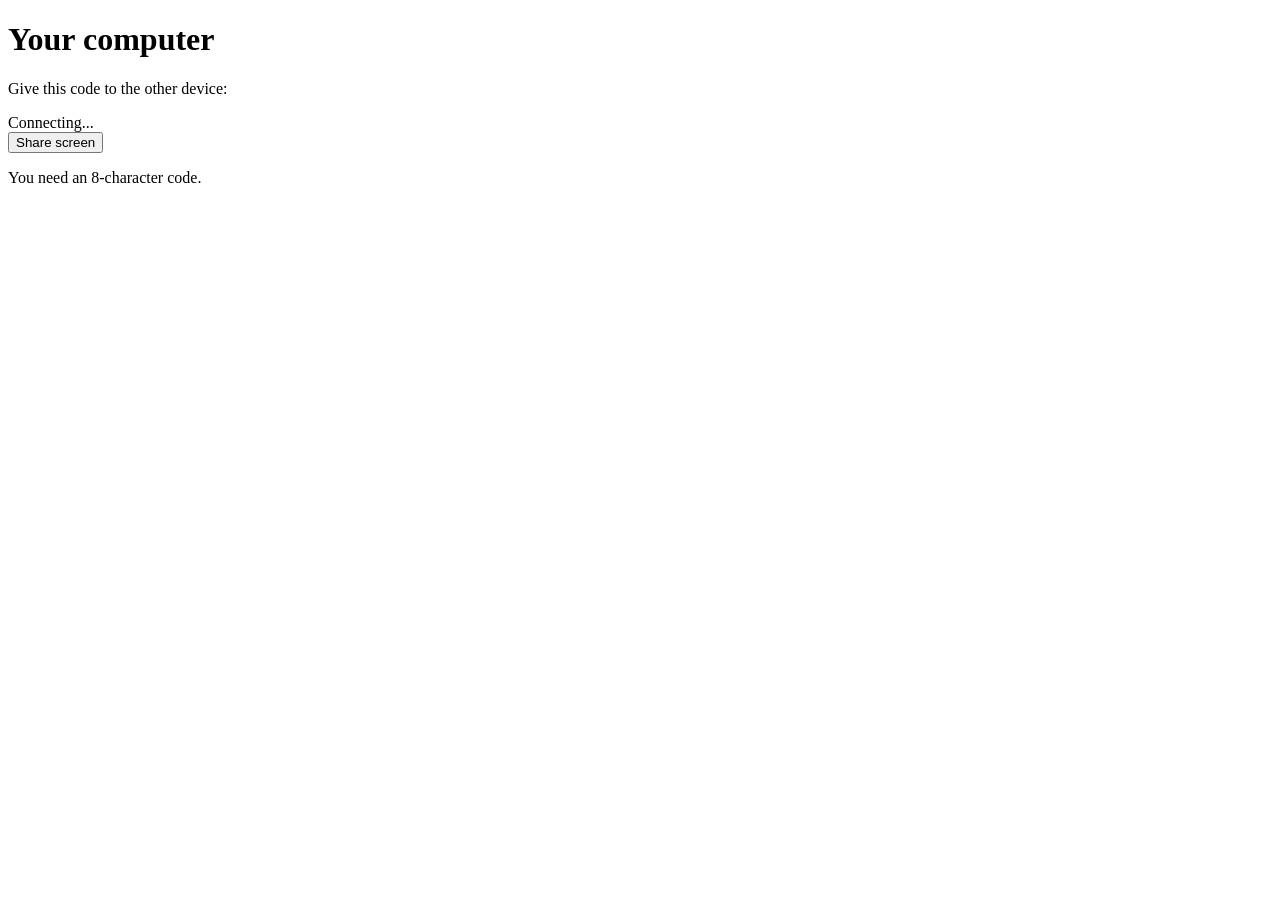
==== host.html @ 7aa91723 "Create host.html" ====
<!DOCTYPE html>
<html>
<head>
    <meta charset="UTF-8">
    <meta name="viewport" content="width=device-width, initial-scale=1.0">

    <title>Relay Host</title>

    <link rel="stylesheet" href="style.css">
</head>

<body>

<div class="card">

    <h1>Your computer</h1>

    <p>Give this code to the other device:</p>

    <div id="code" class="code">
        Connecting...
    </div>

    <button id="shareButton">
        Share screen
    </button>

    <p id="status">
        Connecting to relay...
    </p>

    <video
        id="preview"
        autoplay
        muted
        playsinline
    ></video>

</div>

<script>

const RELAY =
    "wss://my-relay.ayan6-4.workers.dev";

const code =
    prompt("Enter an 8-character code for this computer:");

if (!code || code.length !== 8) {

    document.getElementById("status").textContent =
        "You need an 8-character code.";

    throw new Error("Invalid code.");
}

document.getElementById("code").textContent = code;

let ws;

let pc = null;

let stream = null;

const iceServers = [
    {
        urls: [
            "stun:stun.cloudflare.com:3478",
            "stun:stun.l.google.com:19302",
            "stun:stun1.l.google.com:19302"
        ]
    }
];

function connectRelay() {

    ws = new WebSocket(
        RELAY + "?code=" +
        encodeURIComponent(code)
    );

    ws.onopen = () => {

        document.getElementById("status").textContent =
            "Connected to relay.";

        ws.send(JSON.stringify({
            type: "host-register",
            hostId: crypto.randomUUID()
        }));
    };

    ws.onmessage = async event => {

        const message =
            JSON.parse(event.data);

        if (message.type === "client-online") {

            document.getElementById("status").textContent =
                "Client connected. Waiting for screen...";
        }

        if (message.type === "signal") {

            await handleSignal(message.data);
        }

        if (message.type === "host-offline") {

            document.getElementById("status").textContent =
                "Relay disconnected.";
        }
    };

    ws.onerror = () => {

        document.getElementById("status").textContent =
            "Relay connection failed.";
    };
}

function sendSignal(data) {

    ws.send(JSON.stringify({
        type: "signal",
        data
    }));
}

async function createPeer() {

    pc = new RTCPeerConnection({
        iceServers
    });

    pc.onicecandidate = event => {

        if (event.candidate) {
            sendSignal({
                type: "candidate",
                candidate: event.candidate
            });
        }
    };

    pc.onconnectionstatechange = () => {

        document.getElementById("status").textContent =
            "WebRTC: " + pc.connectionState;
    };

    if (stream) {

        for (const track of stream.getTracks()) {

            pc.addTrack(track, stream);
        }
    }

    const offer =
        await pc.createOffer();

    await pc.setLocalDescription(offer);

    sendSignal({
        type: "offer",
        sdp: pc.localDescription
    });
}

async function handleSignal(data) {

    if (!pc) {
        await createPeer();
    }

    if (data.type === "answer") {

        await pc.setRemoteDescription(
            new RTCSessionDescription(data.sdp)
        );

        return;
    }

    if (data.type === "candidate") {

        try {

            await pc.addIceCandidate(
                new RTCIceCandidate(data.candidate)
            );

        } catch (error) {

            console.error(error);
        }
    }
}

document.getElementById("shareButton").onclick =
    async () => {

        try {

            stream =
                await navigator.mediaDevices.getDisplayMedia({
                    video: {
                        frameRate: {
                            ideal: 60,
                            max: 60
                        }
                    },
                    audio: true
                });

            document.getElementById("preview").srcObject =
                stream;

            document.getElementById("status").textContent =
                "Screen captured.";

            if (pc) {

                for (const track of stream.getTracks()) {

                    pc.addTrack(track, stream);
                }

                const offer =
                    await pc.createOffer();

                await pc.setLocalDescription(offer);

                sendSignal({
                    type: "offer",
                    sdp: pc.localDescription
                });
            }

        } catch (error) {

            document.getElementById("status").textContent =
                "Screen sharing was cancelled.";
        }
    };

connectRelay();

</script>

</body>
</html>
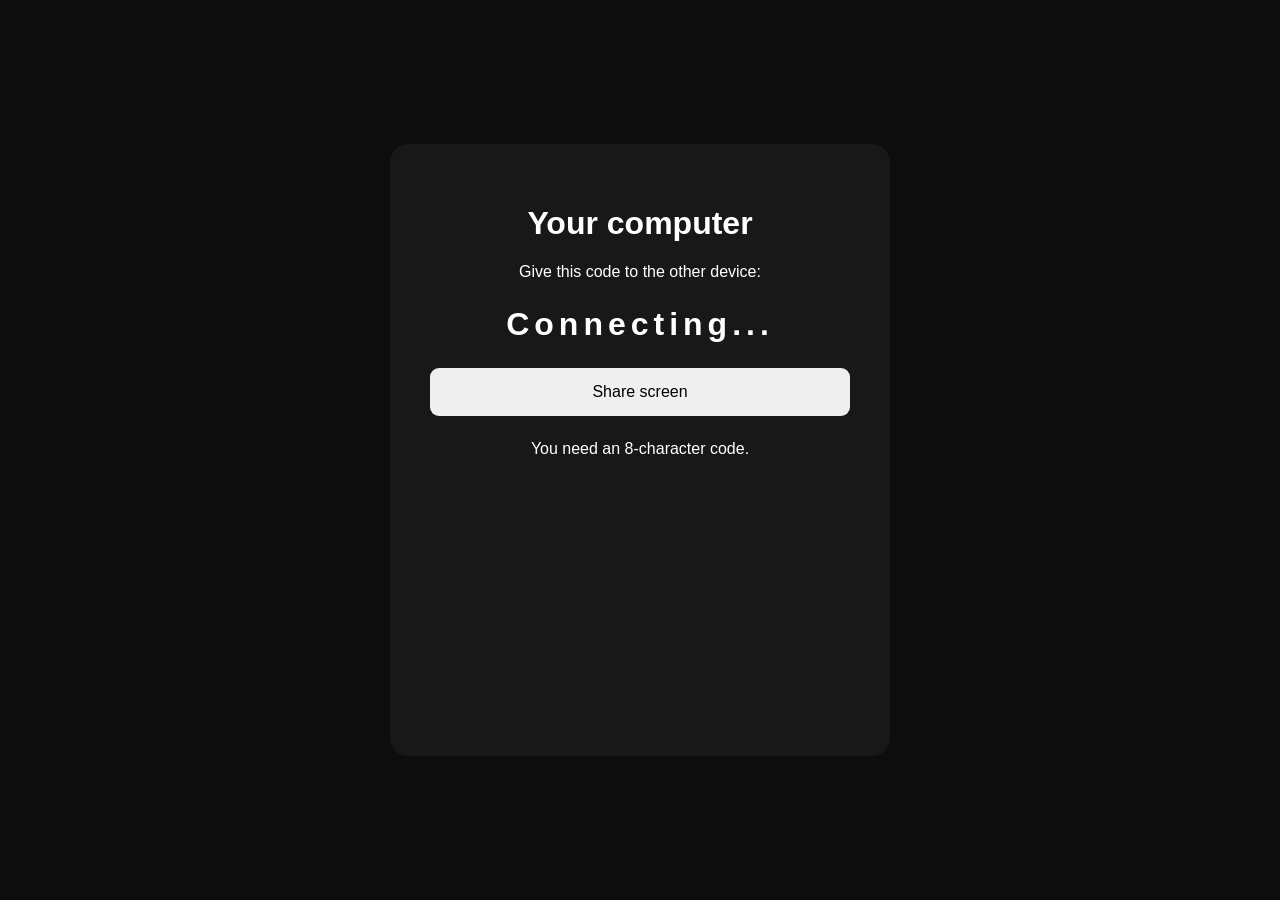
==== commit 827727de: "Update host.html" ====
--- a/host.html
+++ b/host.html
@@ -41,7 +41,7 @@
 <script>
 
 const RELAY =
-    "wss://my-relay.ayan6-4.workers.dev";
+    "wss://new-relay.ayan6-4.workers.dev";
 
 const code =
     prompt("Enter an 8-character code for this computer:");
--- a/style.css
+++ b/style.css
@@ -0,0 +1,105 @@
+* {
+    box-sizing: border-box;
+}
+
+body {
+    margin: 0;
+
+    min-height: 100vh;
+
+    background: #0d0d0d;
+
+    color: white;
+
+    font-family:
+        Arial,
+        sans-serif;
+
+    display: flex;
+
+    justify-content: center;
+
+    align-items: center;
+}
+
+.card {
+    width: min(90%, 500px);
+
+    padding: 40px;
+
+    background: #181818;
+
+    border-radius: 18px;
+
+    text-align: center;
+}
+
+button {
+    display: block;
+
+    width: 100%;
+
+    margin-top: 15px;
+
+    padding: 15px;
+
+    border: 0;
+
+    border-radius: 9px;
+
+    font-size: 16px;
+
+    cursor: pointer;
+}
+
+.code {
+    margin: 25px 0;
+
+    font-size: 32px;
+
+    font-weight: bold;
+
+    letter-spacing: 5px;
+
+    overflow-wrap: anywhere;
+}
+
+#preview {
+    width: 100%;
+
+    margin-top: 20px;
+
+    border-radius: 10px;
+}
+
+.viewer {
+    width: 100vw;
+
+    height: 100vh;
+
+    background: #000;
+
+    display: flex;
+
+    flex-direction: column;
+
+    justify-content: center;
+
+    align-items: center;
+}
+
+#remote {
+    width: 100%;
+
+    height: calc(100vh - 40px);
+
+    object-fit: contain;
+
+    background: #000;
+}
+
+#status {
+    padding: 8px;
+
+    color: white;
+}
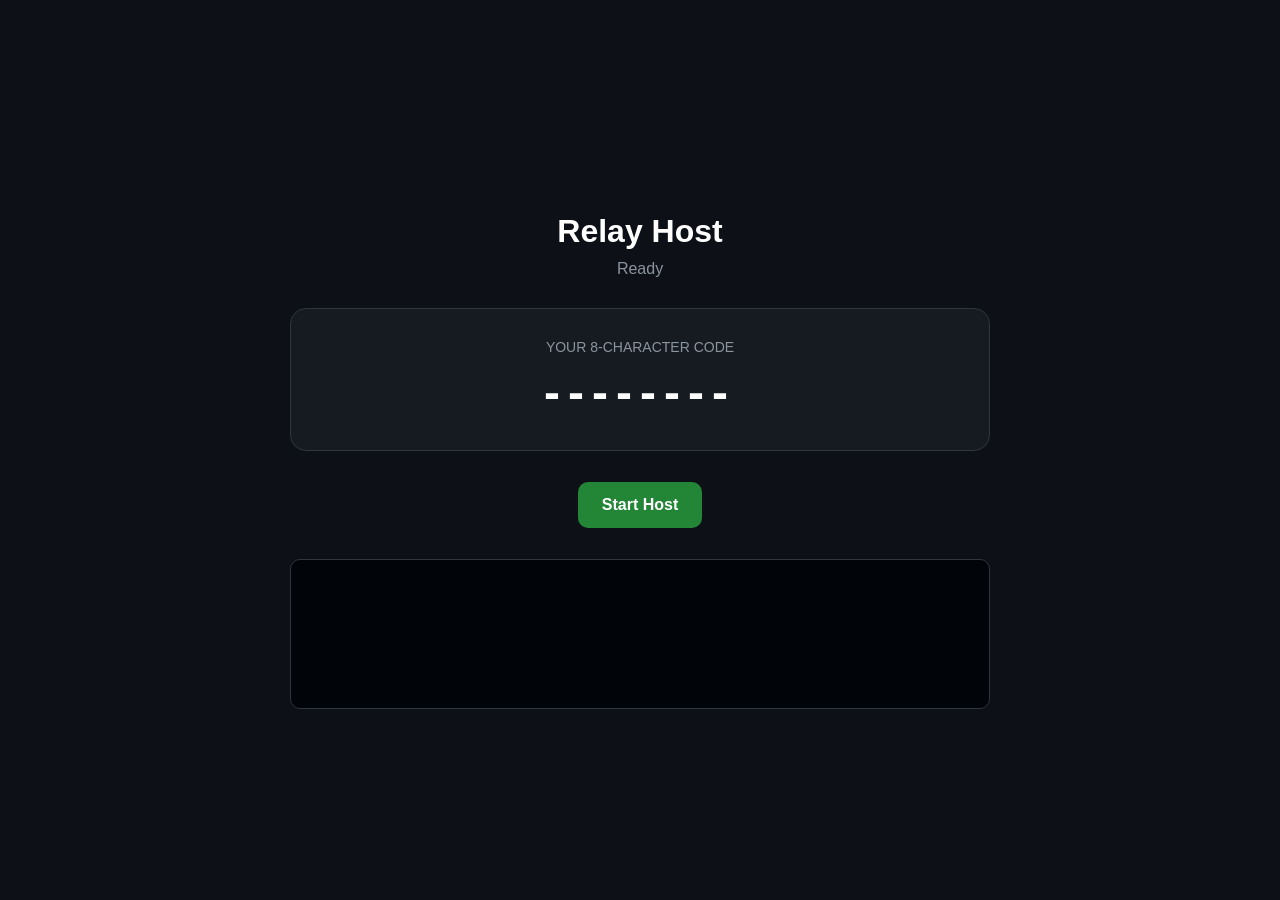
==== commit fafd8f2d: "Update host.html" ====
--- a/host.html
+++ b/host.html
@@ -1,252 +1,1028 @@
 <!DOCTYPE html>
-<html>
+<html lang="en">
 <head>
     <meta charset="UTF-8">
     <meta name="viewport" content="width=device-width, initial-scale=1.0">
 
     <title>Relay Host</title>
 
-    <link rel="stylesheet" href="style.css">
+    <style>
+        * {
+            box-sizing: border-box;
+        }
+
+        body {
+            margin: 0;
+            min-height: 100vh;
+            background: #0d1117;
+            color: white;
+            font-family: Arial, sans-serif;
+
+            display: flex;
+            align-items: center;
+            justify-content: center;
+        }
+
+        .container {
+            width: min(700px, 92vw);
+            text-align: center;
+        }
+
+        h1 {
+            font-size: 32px;
+            margin-bottom: 10px;
+        }
+
+        .status {
+            color: #8b949e;
+            margin-bottom: 30px;
+        }
+
+        .code-box {
+            background: #161b22;
+            border: 1px solid #30363d;
+            border-radius: 16px;
+            padding: 30px;
+            margin-bottom: 25px;
+        }
+
+        .label {
+            color: #8b949e;
+            font-size: 14px;
+            margin-bottom: 10px;
+        }
+
+        .code {
+            font-size: 48px;
+            font-weight: bold;
+            letter-spacing: 8px;
+            word-break: break-all;
+        }
+
+        button {
+            border: 0;
+            border-radius: 10px;
+            padding: 14px 24px;
+            font-size: 16px;
+            font-weight: bold;
+            cursor: pointer;
+            margin: 6px;
+        }
+
+        #startButton {
+            background: #238636;
+            color: white;
+        }
+
+        #startButton:hover {
+            background: #2ea043;
+        }
+
+        #stopButton {
+            background: #da3633;
+            color: white;
+            display: none;
+        }
+
+        .log {
+            margin-top: 25px;
+            padding: 15px;
+            background: #010409;
+            border: 1px solid #30363d;
+            border-radius: 10px;
+            text-align: left;
+            height: 150px;
+            overflow-y: auto;
+            font-family: monospace;
+            font-size: 13px;
+            color: #8b949e;
+        }
+
+        .connected {
+            color: #3fb950;
+        }
+
+        .warning {
+            color: #d29922;
+        }
+
+        video {
+            width: 100%;
+            max-height: 300px;
+            margin-top: 20px;
+            border-radius: 10px;
+            display: none;
+            background: black;
+        }
+    </style>
 </head>
 
 <body>
 
-<div class="card">
-
-    <h1>Your computer</h1>
-
-    <p>Give this code to the other device:</p>
-
-    <div id="code" class="code">
-        Connecting...
+<div class="container">
+
+    <h1>Relay Host</h1>
+
+    <div id="status" class="status">
+        Ready
     </div>
 
-    <button id="shareButton">
-        Share screen
+    <div class="code-box">
+
+        <div class="label">
+            YOUR 8-CHARACTER CODE
+        </div>
+
+        <div id="code" class="code">
+            --------
+        </div>
+
+    </div>
+
+    <button id="startButton">
+        Start Host
     </button>
 
-    <p id="status">
-        Connecting to relay...
-    </p>
-
-    <video
-        id="preview"
-        autoplay
-        muted
-        playsinline
-    ></video>
+    <button id="stopButton">
+        Stop Host
+    </button>
+
+    <video id="preview" autoplay muted playsinline></video>
+
+    <div id="log" class="log"></div>
 
 </div>
 
+
 <script>
 
-const RELAY =
-    "wss://new-relay.ayan6-4.workers.dev";
-
-const code =
-    prompt("Enter an 8-character code for this computer:");
-
-if (!code || code.length !== 8) {
-
-    document.getElementById("status").textContent =
-        "You need an 8-character code.";
-
-    throw new Error("Invalid code.");
-}
-
-document.getElementById("code").textContent = code;
-
-let ws;
-
-let pc = null;
-
-let stream = null;
-
-const iceServers = [
-    {
-        urls: [
-            "stun:stun.cloudflare.com:3478",
-            "stun:stun.l.google.com:19302",
-            "stun:stun1.l.google.com:19302"
-        ]
+    // =========================================================
+    // SETTINGS
+    // =========================================================
+
+    const RELAY_URL =
+        "wss://my-relay.ayan6-4.workers.dev";
+
+
+    // =========================================================
+    // VARIABLES
+    // =========================================================
+
+    let websocket = null;
+
+    let peer = null;
+
+    let screenStream = null;
+
+    let code = null;
+
+    let running = false;
+
+
+    // =========================================================
+    // ELEMENTS
+    // =========================================================
+
+    const codeElement =
+        document.getElementById("code");
+
+    const statusElement =
+        document.getElementById("status");
+
+    const startButton =
+        document.getElementById("startButton");
+
+    const stopButton =
+        document.getElementById("stopButton");
+
+    const preview =
+        document.getElementById("preview");
+
+    const logElement =
+        document.getElementById("log");
+
+
+    // =========================================================
+    // LOG
+    // =========================================================
+
+    function log(message) {
+
+        const line =
+            document.createElement("div");
+
+        line.textContent =
+            "[" + new Date().toLocaleTimeString() + "] "
+            + message;
+
+        logElement.appendChild(line);
+
+        logElement.scrollTop =
+            logElement.scrollHeight;
     }
-];
-
-function connectRelay() {
-
-    ws = new WebSocket(
-        RELAY + "?code=" +
-        encodeURIComponent(code)
+
+
+    // =========================================================
+    // STATUS
+    // =========================================================
+
+    function setStatus(message, connected = false) {
+
+        statusElement.textContent =
+            message;
+
+        statusElement.className =
+            connected
+                ? "status connected"
+                : "status";
+    }
+
+
+    // =========================================================
+    // GENERATE 8 CHARACTER CODE
+    // =========================================================
+
+    function generateCode() {
+
+        const characters =
+            "ABCDEFGHIJKLMNOPQRSTUVWXYZabcdefghijklmnopqrstuvwxyz0123456789";
+
+        let result = "";
+
+        for (let i = 0; i < 8; i++) {
+
+            result +=
+                characters[
+                    Math.floor(
+                        Math.random() *
+                        characters.length
+                    )
+                ];
+        }
+
+        return result;
+    }
+
+
+    // =========================================================
+    // WEBRTC SETTINGS
+    // =========================================================
+
+    const ICE_SERVERS = [
+
+        {
+            urls: [
+                "stun:stun.cloudflare.com:3478",
+                "stun:stun.l.google.com:19302",
+                "stun:stun1.l.google.com:19302"
+            ]
+        }
+
+    ];
+
+
+    // =========================================================
+    // START HOST
+    // =========================================================
+
+    startButton.addEventListener(
+        "click",
+        startHost
     );
 
-    ws.onopen = () => {
-
-        document.getElementById("status").textContent =
-            "Connected to relay.";
-
-        ws.send(JSON.stringify({
-            type: "host-register",
-            hostId: crypto.randomUUID()
-        }));
-    };
-
-    ws.onmessage = async event => {
-
-        const message =
-            JSON.parse(event.data);
-
-        if (message.type === "client-online") {
-
-            document.getElementById("status").textContent =
-                "Client connected. Waiting for screen...";
-        }
-
-        if (message.type === "signal") {
-
-            await handleSignal(message.data);
-        }
-
-        if (message.type === "host-offline") {
-
-            document.getElementById("status").textContent =
-                "Relay disconnected.";
-        }
-    };
-
-    ws.onerror = () => {
-
-        document.getElementById("status").textContent =
-            "Relay connection failed.";
-    };
-}
-
-function sendSignal(data) {
-
-    ws.send(JSON.stringify({
-        type: "signal",
-        data
-    }));
-}
-
-async function createPeer() {
-
-    pc = new RTCPeerConnection({
-        iceServers
-    });
-
-    pc.onicecandidate = event => {
-
-        if (event.candidate) {
-            sendSignal({
-                type: "candidate",
-                candidate: event.candidate
-            });
-        }
-    };
-
-    pc.onconnectionstatechange = () => {
-
-        document.getElementById("status").textContent =
-            "WebRTC: " + pc.connectionState;
-    };
-
-    if (stream) {
-
-        for (const track of stream.getTracks()) {
-
-            pc.addTrack(track, stream);
-        }
-    }
-
-    const offer =
-        await pc.createOffer();
-
-    await pc.setLocalDescription(offer);
-
-    sendSignal({
-        type: "offer",
-        sdp: pc.localDescription
-    });
-}
-
-async function handleSignal(data) {
-
-    if (!pc) {
-        await createPeer();
-    }
-
-    if (data.type === "answer") {
-
-        await pc.setRemoteDescription(
-            new RTCSessionDescription(data.sdp)
-        );
-
-        return;
-    }
-
-    if (data.type === "candidate") {
+
+    async function startHost() {
+
+        if (running) {
+            return;
+        }
+
+        running = true;
+
+        startButton.style.display =
+            "none";
+
+        stopButton.style.display =
+            "inline-block";
+
+        code =
+            generateCode();
+
+        codeElement.textContent =
+            code;
+
+        setStatus(
+            "Starting..."
+        );
+
+        log(
+            "Starting relay host."
+        );
 
         try {
 
-            await pc.addIceCandidate(
-                new RTCIceCandidate(data.candidate)
-            );
-
-        } catch (error) {
-
-            console.error(error);
-        }
-    }
-}
-
-document.getElementById("shareButton").onclick =
-    async () => {
-
-        try {
-
-            stream =
+            // -------------------------------------------------
+            // SCREEN CAPTURE
+            // -------------------------------------------------
+
+            log(
+                "Requesting screen sharing permission..."
+            );
+
+            screenStream =
                 await navigator.mediaDevices.getDisplayMedia({
+
                     video: {
                         frameRate: {
                             ideal: 60,
                             max: 60
                         }
                     },
-                    audio: true
+
+                    audio: false
+
                 });
 
-            document.getElementById("preview").srcObject =
-                stream;
-
-            document.getElementById("status").textContent =
-                "Screen captured.";
-
-            if (pc) {
-
-                for (const track of stream.getTracks()) {
-
-                    pc.addTrack(track, stream);
+            preview.srcObject =
+                screenStream;
+
+            preview.style.display =
+                "block";
+
+            log(
+                "Screen sharing started."
+            );
+
+
+            // -------------------------------------------------
+            // IF USER STOPS SCREEN SHARING
+            // -------------------------------------------------
+
+            const videoTrack =
+                screenStream.getVideoTracks()[0];
+
+            if (videoTrack) {
+
+                videoTrack.addEventListener(
+                    "ended",
+                    stopHost
+                );
+
+            }
+
+
+            // -------------------------------------------------
+            // CONNECT TO CLOUDFLARE
+            // -------------------------------------------------
+
+            log(
+                "Connecting to relay..."
+            );
+
+            websocket =
+                new WebSocket(
+                    RELAY_URL +
+                    "?code=" +
+                    encodeURIComponent(code)
+                );
+
+
+            websocket.addEventListener(
+                "open",
+                async () => {
+
+                    log(
+                        "Connected to relay."
+                    );
+
+                    setStatus(
+                        "Waiting for another device..."
+                    );
+
+                    // Register this browser as the host.
+                    websocket.send(
+                        JSON.stringify({
+                            type: "host-register",
+                            hostId: code
+                        })
+                    );
+
+                    log(
+                        "Host registered with code " +
+                        code
+                    );
+
                 }
-
-                const offer =
-                    await pc.createOffer();
-
-                await pc.setLocalDescription(offer);
-
-                sendSignal({
-                    type: "offer",
-                    sdp: pc.localDescription
-                });
+            );
+
+
+            websocket.addEventListener(
+                "message",
+                async event => {
+
+                    await handleRelayMessage(
+                        event.data
+                    );
+
+                }
+            );
+
+
+            websocket.addEventListener(
+                "close",
+                () => {
+
+                    log(
+                        "Relay connection closed."
+                    );
+
+                    if (running) {
+
+                        setStatus(
+                            "Relay disconnected."
+                        );
+
+                    }
+
+                }
+            );
+
+
+            websocket.addEventListener(
+                "error",
+                error => {
+
+                    console.error(
+                        error
+                    );
+
+                    log(
+                        "Relay connection error."
+                    );
+
+                    setStatus(
+                        "Relay error."
+                    );
+
+                }
+            );
+
+
+        } catch (error) {
+
+            console.error(
+                error
+            );
+
+            log(
+                "ERROR: " +
+                error.message
+            );
+
+            stopHost();
+
+        }
+
+    }
+
+
+    // =========================================================
+    // RELAY MESSAGE HANDLER
+    // =========================================================
+
+    async function handleRelayMessage(message) {
+
+        let data;
+
+        try {
+
+            data =
+                JSON.parse(message);
+
+        } catch {
+
+            log(
+                "Received invalid relay message."
+            );
+
+            return;
+
+        }
+
+
+        // -----------------------------------------------------
+        // CLIENT CONNECTED
+        // -----------------------------------------------------
+
+        if (
+            data.type ===
+            "client-online"
+        ) {
+
+            log(
+                "A client connected."
+            );
+
+            setStatus(
+                "Client connected. Preparing WebRTC..."
+            );
+
+            return;
+
+        }
+
+
+        // -----------------------------------------------------
+        // CLIENT READY
+        // -----------------------------------------------------
+
+        if (
+            data.type ===
+            "client-ready"
+        ) {
+
+            log(
+                "Client is ready."
+            );
+
+            await createPeerConnection();
+
+            return;
+
+        }
+
+
+        // -----------------------------------------------------
+        // SIGNAL
+        // -----------------------------------------------------
+
+        if (
+            data.type ===
+            "signal"
+        ) {
+
+            await handleSignal(
+                data.data
+            );
+
+            return;
+
+        }
+
+
+        // -----------------------------------------------------
+        // CLIENT DISCONNECTED
+        // -----------------------------------------------------
+
+        if (
+            data.type ===
+            "client-offline"
+        ) {
+
+            log(
+                "Client disconnected."
+            );
+
+            setStatus(
+                "Waiting for another device..."
+            );
+
+            if (peer) {
+
+                try {
+                    await peer.close();
+                } catch {}
+
+                peer = null;
+
             }
 
-        } catch (error) {
-
-            document.getElementById("status").textContent =
-                "Screen sharing was cancelled.";
-        }
-    };
-
-connectRelay();
+        }
+
+    }
+
+
+    // =========================================================
+    // CREATE PEER CONNECTION
+    // =========================================================
+
+    async function createPeerConnection() {
+
+        if (peer) {
+
+            try {
+                await peer.close();
+            } catch {}
+
+        }
+
+
+        peer =
+            new RTCPeerConnection({
+                iceServers:
+                    ICE_SERVERS
+            });
+
+
+        log(
+            "WebRTC connection created."
+        );
+
+
+        // -----------------------------------------------------
+        // ADD SCREEN TRACK
+        // -----------------------------------------------------
+
+        if (screenStream) {
+
+            for (
+                const track
+                of screenStream.getTracks()
+            ) {
+
+                peer.addTrack(
+                    track,
+                    screenStream
+                );
+
+            }
+
+        }
+
+
+        // -----------------------------------------------------
+        // CONTROL DATA CHANNEL
+        // -----------------------------------------------------
+
+        const controlChannel =
+            peer.createDataChannel(
+                "control",
+                {
+                    ordered: true
+                }
+            );
+
+
+        controlChannel.addEventListener(
+            "open",
+            () => {
+
+                log(
+                    "Control channel opened."
+                );
+
+            }
+        );
+
+
+        controlChannel.addEventListener(
+            "close",
+            () => {
+
+                log(
+                    "Control channel closed."
+                );
+
+            }
+        );
+
+
+        // -----------------------------------------------------
+        // CONNECTION STATE
+        // -----------------------------------------------------
+
+        peer.addEventListener(
+            "connectionstatechange",
+            () => {
+
+                log(
+                    "WebRTC state: " +
+                    peer.connectionState
+                );
+
+
+                if (
+                    peer.connectionState ===
+                    "connected"
+                ) {
+
+                    setStatus(
+                        "Connected!",
+                        true
+                    );
+
+                }
+
+
+                if (
+                    peer.connectionState ===
+                    "failed"
+                ) {
+
+                    setStatus(
+                        "WebRTC connection failed."
+                    );
+
+                }
+
+            }
+        );
+
+
+        // -----------------------------------------------------
+        // CREATE OFFER
+        // -----------------------------------------------------
+
+        log(
+            "Creating WebRTC offer..."
+        );
+
+        const offer =
+            await peer.createOffer();
+
+        await peer.setLocalDescription(
+            offer
+        );
+
+
+        // -----------------------------------------------------
+        // WAIT FOR ICE
+        // -----------------------------------------------------
+
+        await waitForIceGathering();
+
+
+        log(
+            "ICE gathering complete."
+        );
+
+
+        // -----------------------------------------------------
+        // SEND OFFER
+        // -----------------------------------------------------
+
+        sendSignal({
+
+            type: "offer",
+
+            sdp:
+                peer.localDescription.sdp
+
+        });
+
+
+        log(
+            "WebRTC offer sent."
+        );
+
+    }
+
+
+    // =========================================================
+    // WAIT FOR ICE
+    // =========================================================
+
+    function waitForIceGathering() {
+
+        if (
+            peer.iceGatheringState ===
+            "complete"
+        ) {
+
+            return Promise.resolve();
+
+        }
+
+
+        return new Promise(
+            resolve => {
+
+                const check =
+                    () => {
+
+                        if (
+                            peer.iceGatheringState ===
+                            "complete"
+                        ) {
+
+                            peer.removeEventListener(
+                                "icegatheringstatechange",
+                                check
+                            );
+
+                            resolve();
+
+                        }
+
+                    };
+
+
+                peer.addEventListener(
+                    "icegatheringstatechange",
+                    check
+                );
+
+            }
+        );
+
+    }
+
+
+    // =========================================================
+    // HANDLE SIGNAL
+    // =========================================================
+
+    async function handleSignal(data) {
+
+        if (!data) {
+            return;
+        }
+
+
+        // -----------------------------------------------------
+        // ANSWER
+        // -----------------------------------------------------
+
+        if (
+            data.type ===
+            "answer"
+        ) {
+
+            if (!peer) {
+                return;
+            }
+
+            log(
+                "Answer received."
+            );
+
+            await peer.setRemoteDescription({
+
+                type: "answer",
+
+                sdp: data.sdp
+
+            });
+
+
+            log(
+                "Remote description set."
+            );
+
+            return;
+
+        }
+
+
+        // -----------------------------------------------------
+        // ICE CANDIDATE
+        // -----------------------------------------------------
+
+        if (
+            data.type ===
+            "candidate"
+        ) {
+
+            if (!peer) {
+                return;
+            }
+
+            try {
+
+                await peer.addIceCandidate(
+                    data.candidate
+                );
+
+            } catch (error) {
+
+                console.warn(
+                    "ICE candidate error:",
+                    error
+                );
+
+            }
+
+        }
+
+    }
+
+
+    // =========================================================
+    // SEND SIGNAL
+    // =========================================================
+
+    function sendSignal(data) {
+
+        if (
+            !websocket ||
+            websocket.readyState !==
+            WebSocket.OPEN
+        ) {
+
+            log(
+                "Cannot send signal: relay not connected."
+            );
+
+            return;
+
+        }
+
+
+        websocket.send(
+            JSON.stringify({
+
+                type: "signal",
+
+                data: data
+
+            })
+        );
+
+    }
+
+
+    // =========================================================
+    // STOP HOST
+    // =========================================================
+
+    stopButton.addEventListener(
+        "click",
+        stopHost
+    );
+
+
+    function stopHost() {
+
+        running = false;
+
+
+        if (peer) {
+
+            try {
+                peer.close();
+            } catch {}
+
+            peer = null;
+
+        }
+
+
+        if (websocket) {
+
+            try {
+                websocket.close();
+            } catch {}
+
+            websocket = null;
+
+        }
+
+
+        if (screenStream) {
+
+            for (
+                const track
+                of screenStream.getTracks()
+            ) {
+
+                track.stop();
+
+            }
+
+            screenStream = null;
+
+        }
+
+
+        preview.srcObject =
+            null;
+
+        preview.style.display =
+            "none";
+
+
+        codeElement.textContent =
+            "--------";
+
+
+        startButton.style.display =
+            "inline-block";
+
+        stopButton.style.display =
+            "none";
+
+
+        setStatus(
+            "Ready"
+        );
+
+
+        log(
+            "Host stopped."
+        );
+
+    }
+
 
 </script>
 
